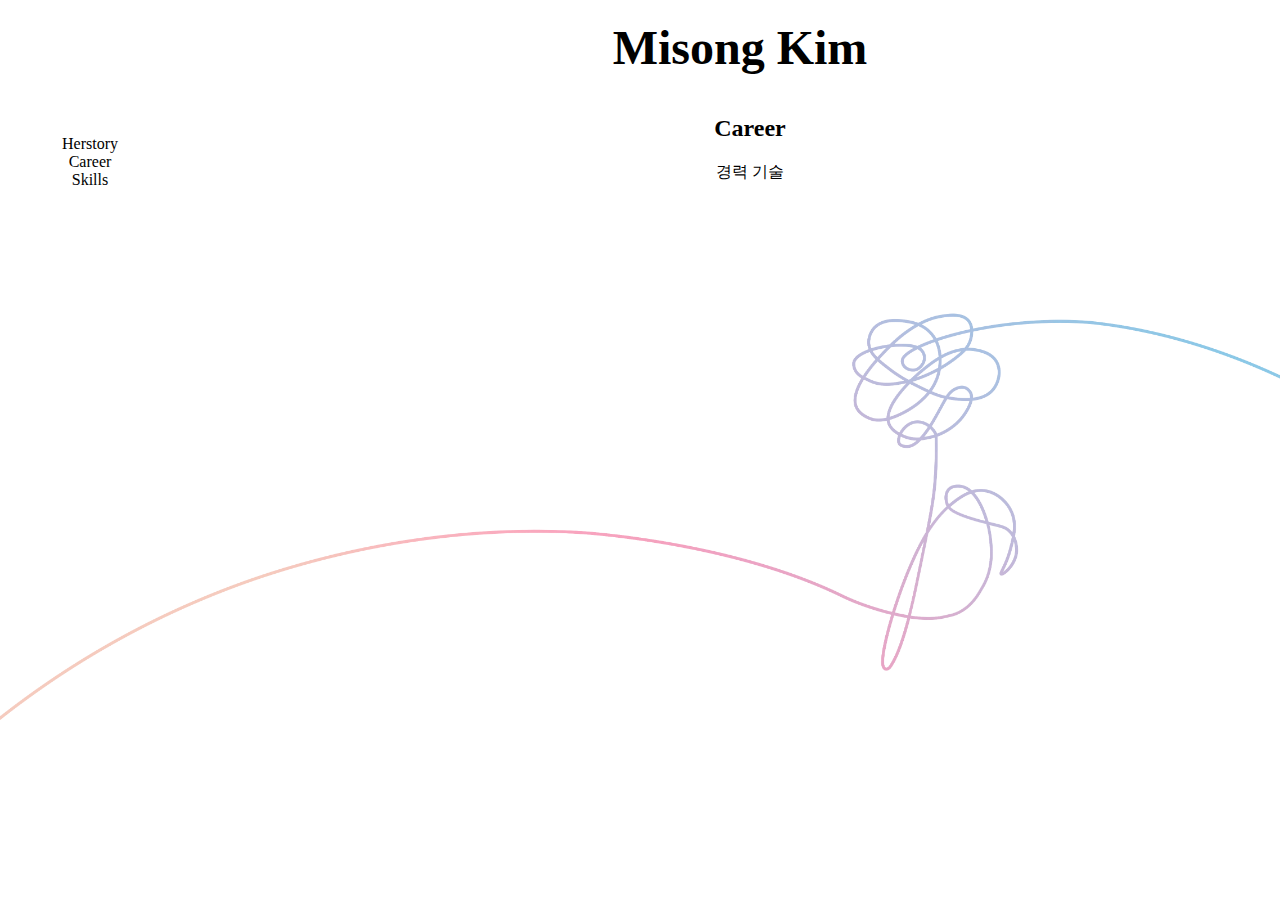
==== career.html @ fca45020 "herstory 3.0 ver" ====
<!doctype html>
<html>
<head>
<title>Main</title>
<meta charset="utf-8">
<link rel="stylesheet" href="style.css">

<body>

<div id="top">
  <div>
  </div>
  <div>
  <h1><a href="index.html">Misong Kim</a></h1>
  </div>
</div>

<div id="grid">

<ul>
  <li><a href="herstory.html">Herstory</a></li>
  <li><a href="career.html">Career</a></li>
  <li><a href="skills.html">Skills</a></li>
</ul>

<div id="main">
  <h2>Career</h2>
경력 기술
  </div>

</div>
</body>

</head>
</html>
---- style.css ----
#grid{
  display:grid;
  grid-template-columns: 200px 1fr;
}

#main{
  padding-left: 20px;
}

#top{
  display:grid;
  grid-template-columns: 200px 1fr;
}

body {
  margin: 0;
  background-image: url("bts_logo_no_bg_ver.png");
  background-repeat: no-repeat;
  background-attachment: fixed;
  background-size: 100%;
}

h1 {
  font-size: 48px;
  text-align: center;
  margin:0;
  padding:20px;
}

#grid ul {
  width: 100px;
  margin:0;
  padding: 40px;
  list-style-type: none;
}

a {
  color:inherit;
  text-decoration: none;
}

div {
  text-align: center;
}

input {
  background-color: transparent;
  border: 1px solid gray;
  outline: 0;
  color: inherit;
}

@media(max-width:600px){
  #grid{
    display:block;
  }
  #top{
    display:block;
  }
}

<style type="text/css">
a:link {text-decoration: none; color: inherit;}
a:visited {text-decoration: none; color: inherit;}
a:active {text-decoration: none; color: red;}
a:hover {text-decoration: none; color: gray;}
</style>
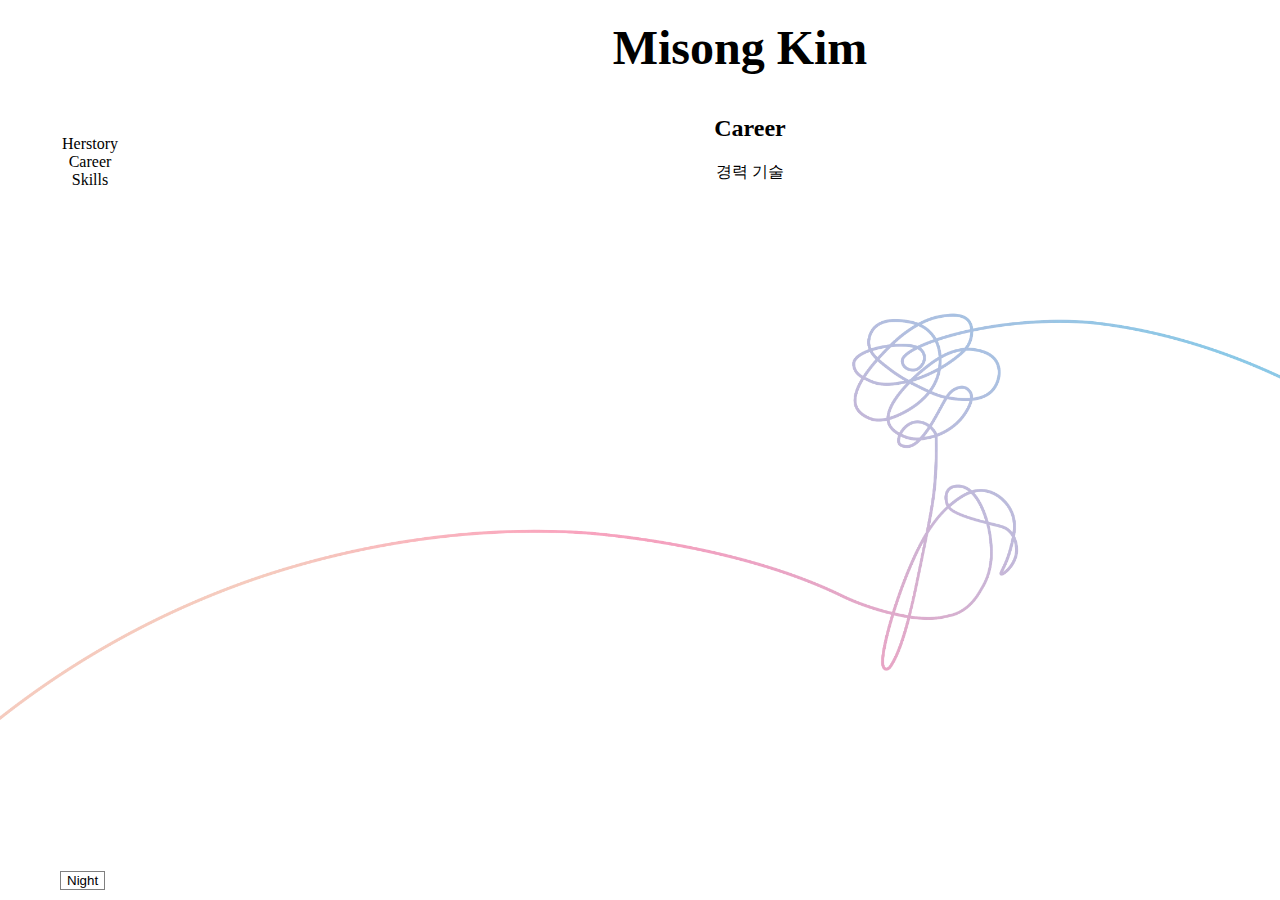
==== commit 3cc821e0: "herstory 3.1 ver" ====
--- a/career.html
+++ b/career.html
@@ -13,6 +13,23 @@
   <div>
   <h1><a href="index.html">Misong Kim</a></h1>
   </div>
+</div>
+
+<div id="night_day">
+
+  <input type="button" value="Night" onclick="
+  var target = document.querySelector('body');
+  if(this.value === 'Night'){
+  target.style.backgroundColor = 'black';
+  target.style.color = 'white';
+  this.value = 'Day';
+} else {
+  target.style.backgroundColor = 'white';
+  target.style.color = 'black';
+  this.value = 'Night';
+}
+">
+
 </div>
 
 <div id="grid">
--- a/style.css
+++ b/style.css
@@ -12,6 +12,10 @@
   display:grid;
   grid-template-columns: 200px 1fr;
 }
+
+#night_day{
+    position:absolute; left:60px; bottom:10px;
+  }
 
 body {
   margin: 0;
